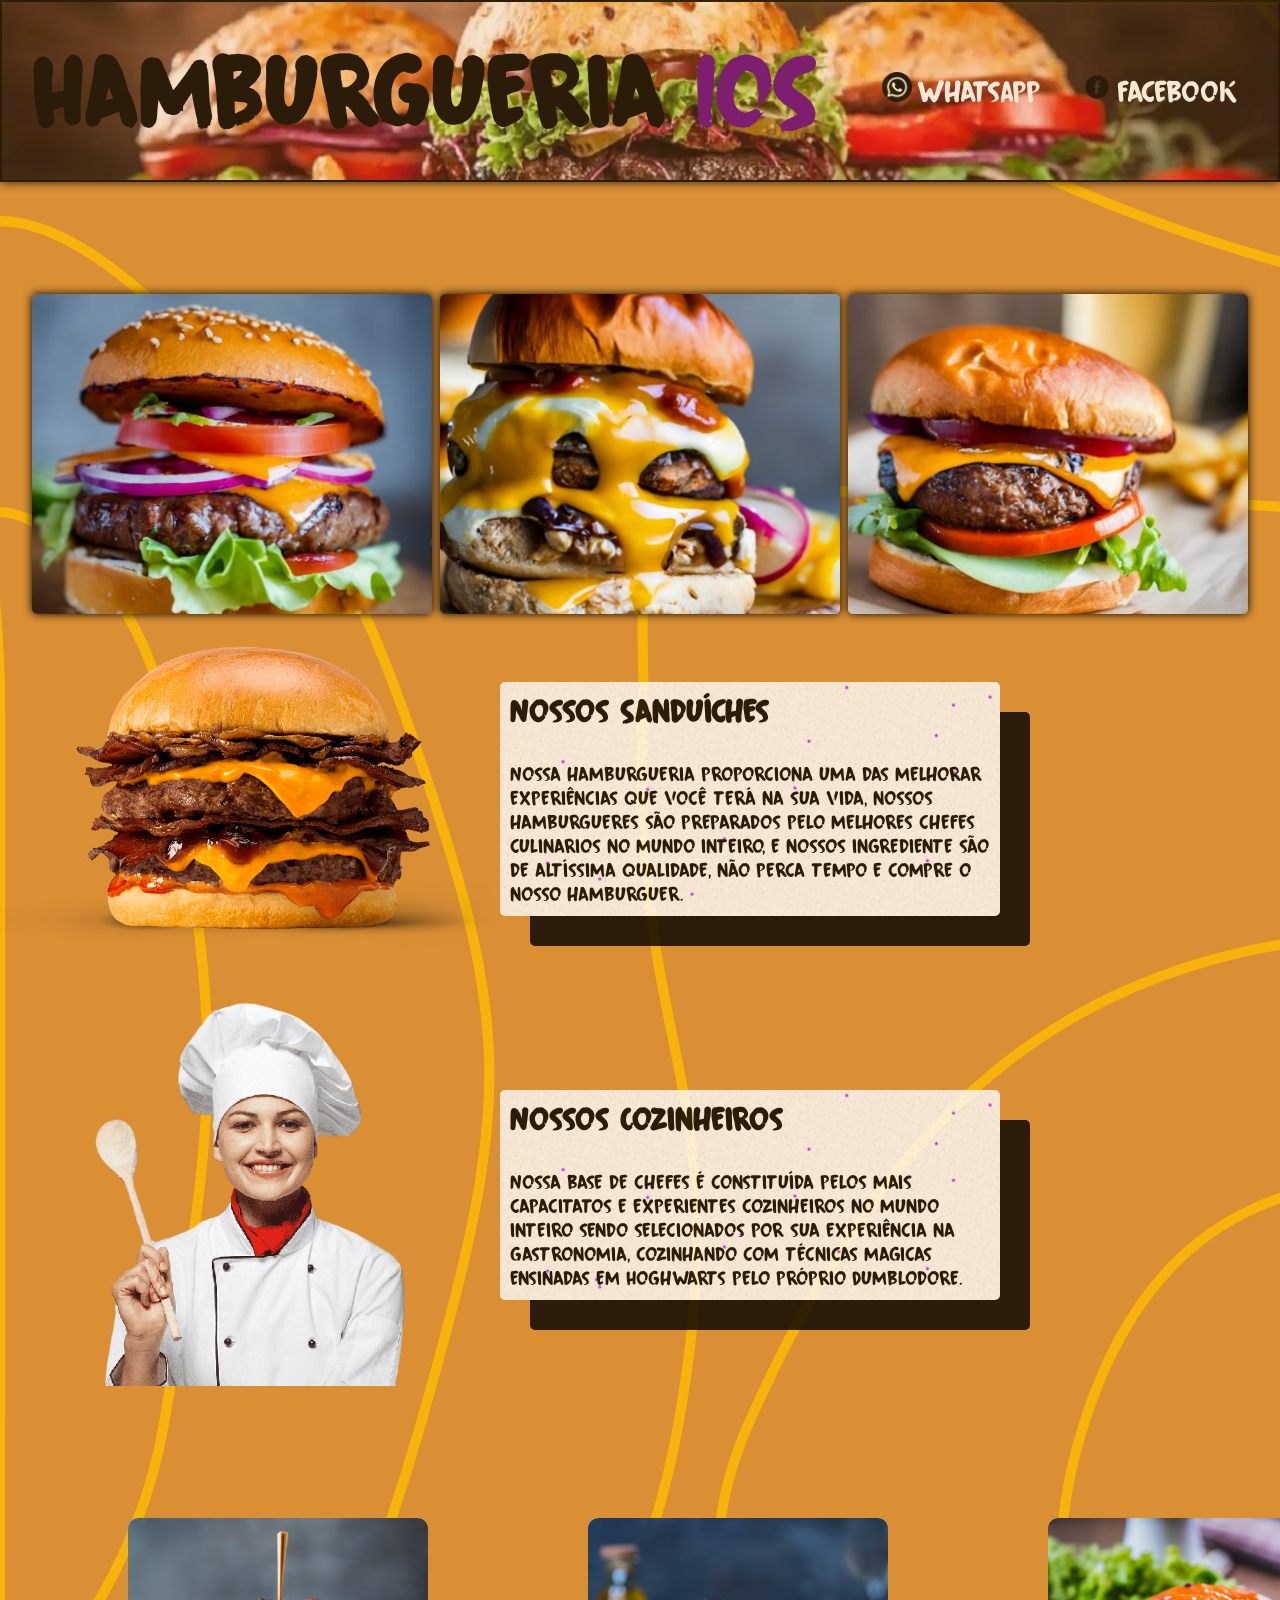
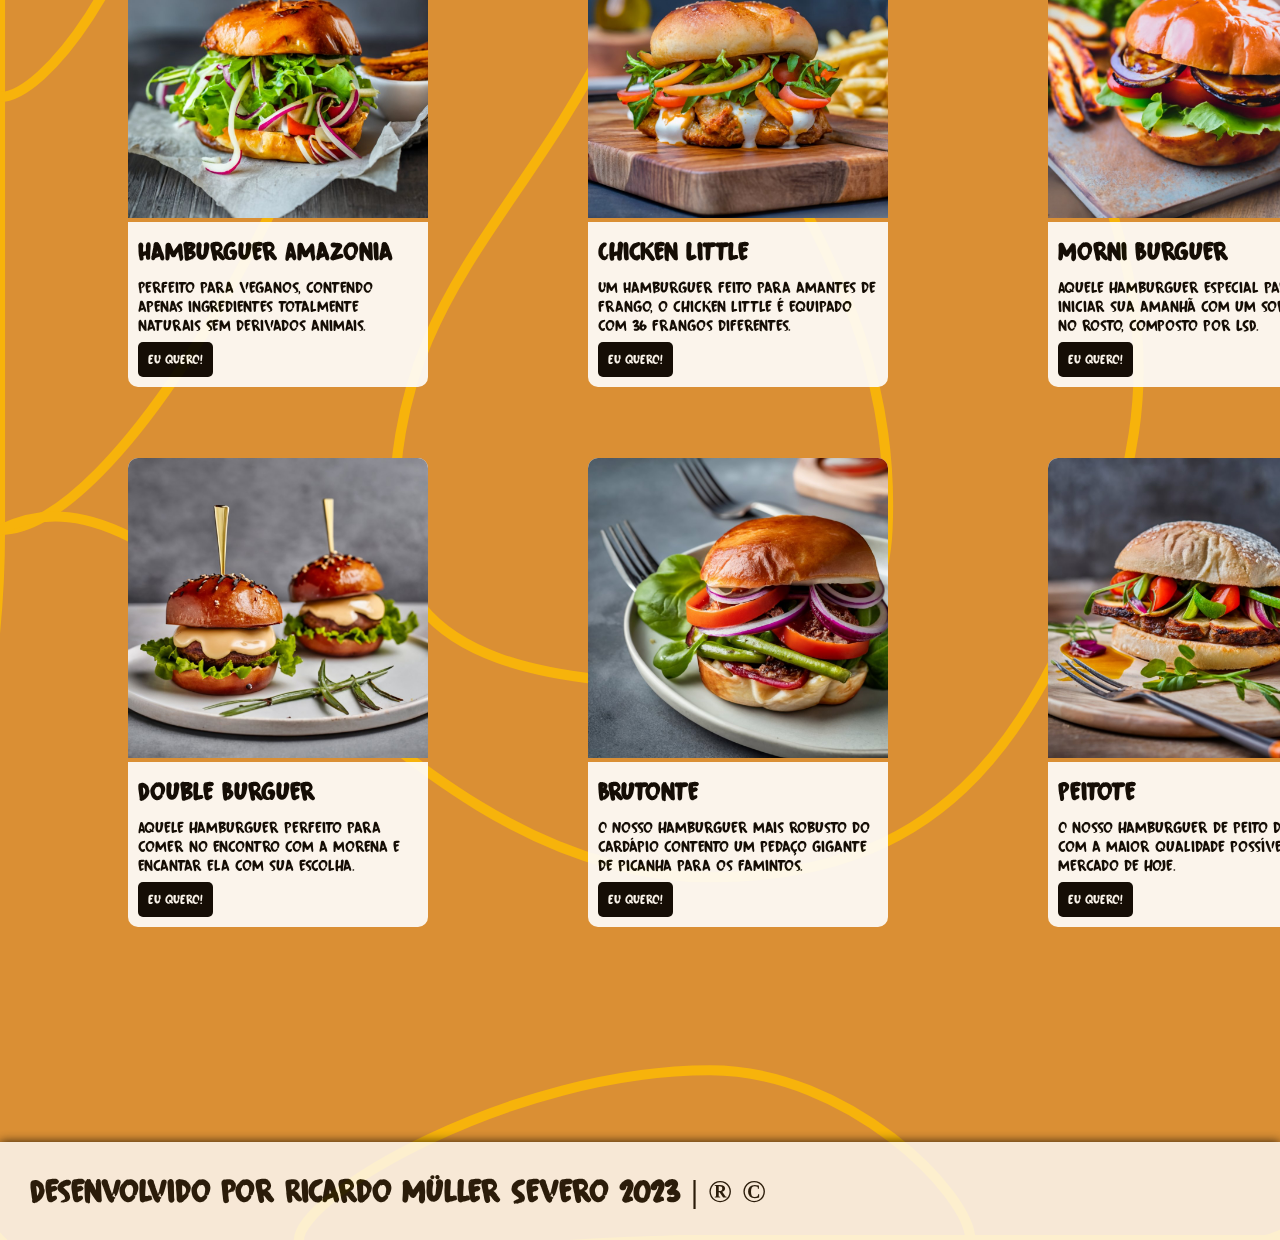
==== index.html @ 2cd0078e "Add files via upload" ====
<!DOCTYPE html>
<html lang="pt-br">

<head>
    <link href="https://unpkg.com/aos@2.3.1/dist/aos.css" rel="stylesheet">
    <script src="https://unpkg.com/aos@2.3.1/dist/aos.js"></script>
    <link rel="shortcut icon" href="hamburguer-icon.png">
    <link rel="stylesheet" href="style.css">
    <meta charset="UTF-8">
    <meta name="viewport" content="width=device-width, initial-scale=1.0">
    <title>Hamburgueria IOS</title>
</head>

<body>
    <header>
        <h1>Hamburgueria <span>IOS</span></h1>

        <li><img src="whatsapp-icon.png" alt="whatsapp-icone"><a
                href="https://www.whatsapp.com/?lang=pt_BR">WhatsApp</a></li>
        <li><img src="facebook-icon.png" alt="facebook-icone"><a href="https://pt-br.facebook.com">Facebook</a>
        </li>
        <li><img src="youtube-icon.webp" alt="youtube-icone"><a href="https://www.youtube.com">Youtube</a></li>


    </header>
    <main>
        <div class="mostruario">

            <div style="background-image: url(hamburguer1.jpg);"></div>
            <div style="background-image: url(double_cheeseburguer.jpg);"></div>
            <div style="background-image: url(hamburguer3.jpg);"></div>
        </div>
        <section class="main-observacoes">
            <div><img src="burger_sandwich.png" alt="foto-de-hamburguer"></div>
            <div class="texto">
                <h1>Nossos Sanduíches</h1>
                <p>Nossa hamburgueria proporciona uma das melhorar experiências que você terá na sua vida, nossos
                    hamburgueres são preparados pelo melhores chefes culinarios no mundo inteiro, e nossos
                    ingrediente são de altíssima qualidade, não perca tempo e compre o nosso hamburguer.</p>
            </div>
            <div><img src="chefe2-removebg-preview.png" alt="cozinheira-foto"></div>
            <div class="texto2">
                <h1>Nossos Cozinheiros</h1>
                <p>Nossa base de chefes é constituída pelos mais capacitatos e experientes cozinheiros no mundo inteiro
                    sendo selecionados por sua experiência na gastronomia, cozinhando com técnicas magicas ensinadas em
                    Hoghwarts pelo próprio Dumblodore.</p>
            </div>

        </section>
        <div class="menu-burguers">
            <div>
                <img src="menu-burguer1.jpg" alt="">
                <div class="menu-text">
                    <h1>Hamburguer Amazonia</h1>
                    <p>Perfeito para veganos, contendo apenas ingredientes totalmente naturais sem derivados
                        animais.</p>
                        <button><a href="vendido.html">EU QUERO!</a></button>
                </div>
            </div>
            <div>
                <img src="menu-burguer2.jpg" alt="">
                <div class="menu-text">
                    <h1>Chicken Little</h1>
                    <p>Um Hamburguer feito para amantes de frango, o chicken little é equipado com 36 frangos
                        diferentes.</p>
                    <button><a href="vendido.html">EU QUERO!</a></button>
                </div>
            </div>
            <div>
                <img src="menu-burguer3.jpg" alt="">
                <div class="menu-text">
                    <h1>Morni Burguer</h1>
                    <p>Aquele hamburguer especial para iniciar sua amanhã com um sorriso no rosto, composto por LSD.</p>
                    <button><a href="vendido.html">EU QUERO!</a></button>
                </div>
            </div>
            <div>
                <img src="menu-burguer4.jpg" alt="">
                <div class="menu-text">
                    <h1>Double Burguer</h1>
                    <p>Aquele hamburguer perfeito para comer no encontro com a morena e encantar ela com sua escolha.
                    </p>
                    <button><a href="vendido.html">EU QUERO!</a></button>
                </div>
            </div>
            <div>
                <img src="menu-burguer5.jpg" alt="">
                <div class="menu-text">
                    <h1>Brutonte</h1>
                    <p>O Nosso hamburguer mais robusto do cardápio contento um pedaço gigante de picanha para os
                        famintos.</p>
                        <button><a href="vendido.html">EU QUERO!</a></button>
                </div>
            </div>
            <div>
                <img src="menu-burguer6.jpg" alt="">
                <div class="menu-text">
                    <h1>Peitote</h1>
                    <p>O nosso hamburguer de peito de peru, com a maior qualidade possível no mercado de hoje.</p>
                    <button><a href="vendido.html">EU QUERO!</a></button>
                </div>
            </div>
        </div>
    </main>
    <footer>
        <h1>Desenvolvido por Ricardo Müller Severo 2023 | &reg; &copy;</h1>
    </footer>

    <script>
        AOS.init();
    </script>
</body>

</html>
---- style.css ----
@charset "utf-8";

@font-face {
    font-family: font1;
    src: url(fingerfood\ DEMO.otf);
}

* {
    margin: 0;
    padding: 0;
    box-sizing: border-box;
    font-family: font1;
}

header {
    padding: 30px;
    opacity: 0.8;
    margin-bottom: 5em;
    border: 2px solid black;
    box-shadow: 0px 0px 10px;
    display: grid;
    grid-template-columns: 850px 200px 200px 200px;
    background-image: url(header-background.webp);
    background-repeat: no-repeat;
    background-position: center;
    background-size: cover;
}

main {
    overflow: hidden;
    padding-bottom: 10%;
}


header h1 {
    font-size: 100px;
    color: black;
}

header li {
    margin-top: 8%;
    list-style: none;
    margin-top: 40px;
}

header li img {
    height: 30px;
}


header a {
    text-decoration: none;
    color: white;
    padding: 5px;
    font-size: 30px;
}

header span {
    color: rgb(102, 4, 125);
}

body {
    background-image: url("data:image/svg+xml,%3csvg xmlns='http://www.w3.org/2000/svg' version='1.1' xmlns:xlink='http://www.w3.org/1999/xlink' xmlns:svgjs='http://svgjs.dev/svgjs' width='1440' height='560' preserveAspectRatio='none' viewBox='0 0 1440 560'%3e%3cg mask='url(%26quot%3b%23SvgjsMask1015%26quot%3b)' fill='none'%3e%3crect width='1440' height='560' x='0' y='0' fill='rgba(218%2c 143%2c 52%2c 1)'%3e%3c/rect%3e%3cpath d='M140 102.31C122.99 106.67 127.44 120.3 126.76 140C124.39 209.14 145.71 212.56 133.91 280C121.22 352.56 75.69 361.6 77.78 420C78.74 446.82 110.89 450.43 140 450.43C159.5 450.43 174.03 440.91 175 420C177.99 355.7 123.44 335 147.92 280C175.94 217.05 214.17 184.11 280 184.11C345.03 184.11 346.18 230.64 409.63 280C416.18 285.1 414.84 293.02 420 293.02C425.12 293.02 423.66 285.04 430.18 280C493.66 230.93 488.06 205.9 560 184.8C622.97 166.33 638.93 174.34 700 200.87C748.5 221.94 745.88 235.63 779.13 280C815.88 329.04 818.62 387.69 840 387.69C858.92 387.69 841.37 331.03 859.72 280C885.91 207.18 935.34 188.65 929.09 140C925.48 111.94 884.83 130.38 840 126.58C770.28 120.66 767.89 134.28 700 120.56C627.89 105.99 631.21 74.51 560 70C491.21 65.64 490.93 95.03 420 102.81C350.93 110.39 350 100.86 280 100.73C210 100.61 199.61 87.03 140 102.31' stroke='rgba(247%2c 179%2c 11%2c 1)' stroke-width='2'%3e%3c/path%3e%3cpath d='M966.58 0C995.69 18.52 973.42 89.09 980 89.09C986.57 89.09 963.87 18.47 992.89 0C1033.87 -26.08 1056.44 0 1120 0C1190 0 1190 0 1260 0C1330 0 1330 0 1400 0C1470 0 1505 -35 1540 0C1575 35 1540 70 1540 140C1540 183.75 1550.65 187.12 1540 227.5C1532.19 257.12 1503.08 252.88 1503.08 280C1503.08 311.44 1530.83 309.84 1540 344.62C1549.29 379.84 1540 382.31 1540 420C1540 490 1575 525 1540 560C1505 595 1470 560 1400 560C1330 560 1330 560 1260 560C1246.66 560 1244.3 566.9 1233.33 560C1174.3 522.83 1171.07 471.85 1120 471.85C1080.4 471.85 1094.51 533.23 1052 560C1024.51 577.31 1016 560 980 560C910 560 910 560 840 560C770 560 770 560 700 560C630 560 630 560 560 560C490 560 490 560 420 560C350 560 350 560 280 560C210 560 210 560 140 560C70 560 35 595 0 560C-35 525 0 490 0 420C0 350 0 350 0 280C0 210 0 210 0 140C0 70 -35 35 0 0C35 -35 70 0 140 0C210 0 210 0 280 0C350 0 350 0 420 0C490 0 490 0 560 0C630 0 630 0 700 0C770 0 770 0 840 0C903.29 0 925.69 -26.02 966.58 0' stroke='rgba(247%2c 179%2c 11%2c 1)' stroke-width='2'%3e%3c/path%3e%3cpath d='M560 386.57C540.98 386.57 519.27 397.35 519.27 420C519.27 476.28 542.24 544.44 560 544.44C577.34 544.44 589.47 478.54 589.47 420C589.47 399.6 576.08 386.57 560 386.57' stroke='rgba(247%2c 179%2c 11%2c 1)' stroke-width='2'%3e%3c/path%3e%3cpath d='M0 43.61C22.43 43.61 59.85 84.28 79.46 140C101.45 202.47 101.56 215.27 83.19 280C61.83 355.27 22.37 420 0 420C-19.23 420 0 350 0 280C0 210 0 210 0 140C0 91.81 -17.3 43.61 0 43.61' stroke='rgba(247%2c 179%2c 11%2c 1)' stroke-width='2'%3e%3c/path%3e%3cpath d='M280 58.05C217.14 46.37 161 15.29 161 0C161 -13.74 220.5 0 280 0C350 0 350 0 420 0C486.95 0 553.91 -11.66 553.91 0C553.91 12.4 488.95 33.51 420 48.12C351.99 62.53 346.64 70.43 280 58.05' stroke='rgba(247%2c 179%2c 11%2c 1)' stroke-width='2'%3e%3c/path%3e%3cpath d='M700 71.94C627.64 51.35 563.68 19.09 563.68 0C563.68 -16.88 631.84 0 700 0C770 0 770 0 840 0C879.32 0 918.63 -16.28 918.63 0C918.63 23.03 888.36 62.72 840 78.63C779.05 98.69 765.8 90.66 700 71.94' stroke='rgba(247%2c 179%2c 11%2c 1)' stroke-width='2'%3e%3c/path%3e%3cpath d='M1035.47 140C1054.6 77.83 1012.18 44.34 1038.95 0C1054.44 -25.66 1079.47 0 1120 0C1180.39 0 1188.94 -13.96 1240.78 0C1258.94 4.89 1241.54 32.6 1260 37.69C1321.15 54.54 1331.72 53.28 1400 43.88C1468.54 34.44 1466.67 20.99 1533.64 0C1536.67 -0.95 1539.86 -3.04 1540 0C1543.04 66.96 1540 70 1540 140C1540 156.4 1547.55 158.79 1540 172.81C1509.86 228.79 1464.62 224.64 1464.62 280C1464.62 344.19 1504.21 345.45 1540 411.92C1541.9 415.45 1540 415.96 1540 420C1540 490 1575 525 1540 560C1505 595 1470 560 1400 560C1362.66 560 1357.63 573.3 1325.33 560C1287.63 544.48 1292.67 531.17 1260 502.35C1213.34 461.17 1212.91 461.65 1166.67 420C1142.91 398.6 1149.23 381.73 1120 376.25C1055.9 364.23 1035.42 410.28 980 385C929.92 362.16 909.01 331.04 909.01 280C909.01 234.33 942.09 233.55 980 191.58C1005.32 163.55 1025.12 173.62 1035.47 140' stroke='rgba(247%2c 179%2c 11%2c 1)' stroke-width='2'%3e%3c/path%3e%3cpath d='M213.96 280C225.23 245.41 247.09 232.05 280 232.05C312.51 232.05 316.78 251.49 344.81 280C386.78 322.68 382.54 327.1 420 374.42C437.96 397.1 455.64 393.62 455.64 420C455.64 481.75 462.74 525.83 420 550.67C374.92 576.87 343.56 518.6 280 522.08C258.4 523.26 271.15 554.18 249.67 560C201.15 573.14 194.83 560 140 560C70 560 35 595 0 560C-35 525 -33.12 436.92 0 420C36.88 401.16 74.49 488.48 140 488.48C183.87 488.48 202.96 464.5 218.75 420C239.94 360.26 194.61 339.38 213.96 280' stroke='rgba(247%2c 179%2c 11%2c 1)' stroke-width='2'%3e%3c/path%3e%3cpath d='M493.82 280C493.82 254.83 524.92 231.47 560 231.47C605.9 231.47 610.02 252.45 655.79 280C680.02 294.59 680.73 295.01 700 315.74C745.81 365.01 785.96 365.69 785.96 420C785.96 482.29 738.97 548.95 700 548.95C663.75 548.95 674.59 479.88 635.53 420C604.59 372.57 600.5 374.34 560 334.33C529.64 304.34 493.82 306.26 493.82 280' stroke='rgba(247%2c 179%2c 11%2c 1)' stroke-width='2'%3e%3c/path%3e%3cpath d='M0 100.98C9.08 100.98 27.85 116.25 32.16 140C44.08 205.76 43.52 213.07 32.46 280C27.44 310.38 8.73 334.63 0 334.63C-7.5 334.63 0 307.32 0 280C0 210 0 210 0 140C0 120.49 -7 100.98 0 100.98' stroke='rgba(247%2c 179%2c 11%2c 1)' stroke-width='2'%3e%3c/path%3e%3cpath d='M280 15.37C263.05 15.37 248.5 4.05 248.5 0C248.5 -3.64 264.25 0 280 0C332.5 0 385 -3.82 385 0C385 3.86 331.3 15.37 280 15.37' stroke='rgba(247%2c 179%2c 11%2c 1)' stroke-width='2'%3e%3c/path%3e%3cpath d='M700 23.33C675.79 19.3 655.79 6.19 655.79 0C655.79 -5.47 677.89 0 700 0C770 0 770 0 840 0C855.34 0 870.68 -6.35 870.68 0C870.68 8.99 860.17 27.92 840 30.68C774.83 39.59 767.9 34.64 700 23.33' stroke='rgba(247%2c 179%2c 11%2c 1)' stroke-width='2'%3e%3c/path%3e%3cpath d='M1101.51 140C1125.63 81.9 1077.59 56.08 1085 0C1086.84 -13.92 1102.5 0 1120 0C1146.08 0 1162.03 -18.81 1172.16 0C1199.72 51.19 1180.57 70.68 1195.38 140C1210.49 210.68 1253.05 234.39 1232 280C1215.36 316.06 1176.6 296.12 1120 303.33C1050.6 312.16 1043.35 321.22 980 312.08C962.51 309.56 958.31 295.6 958.31 280C958.31 266.05 967.63 265.07 980 252.98C1039.23 195.07 1073.13 208.39 1101.51 140' stroke='rgba(247%2c 179%2c 11%2c 1)' stroke-width='2'%3e%3c/path%3e%3cpath d='M1291.11 140C1319.57 98.22 1346.11 96.12 1400 96.12C1447.97 96.12 1489.59 103.11 1494.84 140C1502.67 195.05 1459.82 209.68 1426.15 280C1412.4 308.71 1423.89 338.05 1400 338.05C1348.19 338.05 1301.68 329 1274.74 280C1247.23 229.97 1256.94 190.16 1291.11 140' stroke='rgba(247%2c 179%2c 11%2c 1)' stroke-width='2'%3e%3c/path%3e%3cpath d='M557.45 280C557.45 279.03 558.65 278.13 560 278.13C561.76 278.13 563.68 279.02 563.68 280C563.68 281 561.75 282.09 560 282.09C558.64 282.09 557.45 281.01 557.45 280' stroke='rgba(247%2c 179%2c 11%2c 1)' stroke-width='2'%3e%3c/path%3e%3cpath d='M262.5 420C262.5 351.85 259.95 280 280 280C302.04 280 346.67 362.43 346.67 420C346.67 447.02 308.68 449.17 280 449.17C266.59 449.17 262.5 436.43 262.5 420' stroke='rgba(247%2c 179%2c 11%2c 1)' stroke-width='2'%3e%3c/path%3e%3cpath d='M681.58 420C681.58 404.69 689.78 390.21 700 390.21C711.27 390.21 724.56 404.48 724.56 420C724.56 437.8 711.13 456.84 700 456.84C689.64 456.84 681.58 438 681.58 420' stroke='rgba(247%2c 179%2c 11%2c 1)' stroke-width='2'%3e%3c/path%3e%3cpath d='M1244.44 420C1244.44 372.81 1250.16 320 1260 320C1270.01 320 1284.14 375.22 1284.14 420C1284.14 432.09 1271.36 433.73 1260 433.73C1251.51 433.73 1244.44 429.68 1244.44 420' stroke='rgba(247%2c 179%2c 11%2c 1)' stroke-width='2'%3e%3c/path%3e%3cpath d='M58.95 560C58.95 551.3 101.04 526.52 140 526.52C167.23 526.52 191.33 550.89 191.33 560C191.33 567.63 165.67 560 140 560C99.47 560 58.95 568.04 58.95 560' stroke='rgba(247%2c 179%2c 11%2c 1)' stroke-width='2'%3e%3c/path%3e%3c/g%3e%3cdefs%3e%3cmask id='SvgjsMask1015'%3e%3crect width='1440' height='560' fill='white'%3e%3c/rect%3e%3c/mask%3e%3c/defs%3e%3c/svg%3e");
    background-repeat: no-repeat;
    background-size: cover;
}

.texto {
    padding: 10px;
    border-radius: 5px;
    box-shadow: 30px 30px 0px;
    color: black;
    opacity: 0.8;
    background-color: #FFFFFF;
    background-image: url("data:image/svg+xml,%3Csvg xmlns='http://www.w3.org/2000/svg' viewBox='0 0 2000 1500'%3E%3Cdefs%3E%3Crect stroke='%23FFFFFF' stroke-width='0.3' width='1' height='1' id='s'/%3E%3Cpattern id='a' width='3' height='3' patternUnits='userSpaceOnUse' patternTransform='rotate(65 1000 750) scale(16.25) translate(-938.46 -703.85)'%3E%3Cuse fill='%23fcfcfc' href='%23s' y='2'/%3E%3Cuse fill='%23fcfcfc' href='%23s' x='1' y='2'/%3E%3Cuse fill='%23fafafa' href='%23s' x='2' y='2'/%3E%3Cuse fill='%23fafafa' href='%23s'/%3E%3Cuse fill='%23f7f7f7' href='%23s' x='2'/%3E%3Cuse fill='%23f7f7f7' href='%23s' x='1' y='1'/%3E%3C/pattern%3E%3Cpattern id='b' width='7' height='11' patternUnits='userSpaceOnUse' patternTransform='rotate(65 1000 750) scale(16.25) translate(-938.46 -703.85)'%3E%3Cg fill='%23f5f5f5'%3E%3Cuse href='%23s'/%3E%3Cuse href='%23s' y='5' /%3E%3Cuse href='%23s' x='1' y='10'/%3E%3Cuse href='%23s' x='2' y='1'/%3E%3Cuse href='%23s' x='2' y='4'/%3E%3Cuse href='%23s' x='3' y='8'/%3E%3Cuse href='%23s' x='4' y='3'/%3E%3Cuse href='%23s' x='4' y='7'/%3E%3Cuse href='%23s' x='5' y='2'/%3E%3Cuse href='%23s' x='5' y='6'/%3E%3Cuse href='%23s' x='6' y='9'/%3E%3C/g%3E%3C/pattern%3E%3Cpattern id='h' width='5' height='13' patternUnits='userSpaceOnUse' patternTransform='rotate(65 1000 750) scale(16.25) translate(-938.46 -703.85)'%3E%3Cg fill='%23f5f5f5'%3E%3Cuse href='%23s' y='5'/%3E%3Cuse href='%23s' y='8'/%3E%3Cuse href='%23s' x='1' y='1'/%3E%3Cuse href='%23s' x='1' y='9'/%3E%3Cuse href='%23s' x='1' y='12'/%3E%3Cuse href='%23s' x='2'/%3E%3Cuse href='%23s' x='2' y='4'/%3E%3Cuse href='%23s' x='3' y='2'/%3E%3Cuse href='%23s' x='3' y='6'/%3E%3Cuse href='%23s' x='3' y='11'/%3E%3Cuse href='%23s' x='4' y='3'/%3E%3Cuse href='%23s' x='4' y='7'/%3E%3Cuse href='%23s' x='4' y='10'/%3E%3C/g%3E%3C/pattern%3E%3Cpattern id='c' width='17' height='13' patternUnits='userSpaceOnUse' patternTransform='rotate(65 1000 750) scale(16.25) translate(-938.46 -703.85)'%3E%3Cg fill='%23f2f2f2'%3E%3Cuse href='%23s' y='11'/%3E%3Cuse href='%23s' x='2' y='9'/%3E%3Cuse href='%23s' x='5' y='12'/%3E%3Cuse href='%23s' x='9' y='4'/%3E%3Cuse href='%23s' x='12' y='1'/%3E%3Cuse href='%23s' x='16' y='6'/%3E%3C/g%3E%3C/pattern%3E%3Cpattern id='d' width='19' height='17' patternUnits='userSpaceOnUse' patternTransform='rotate(65 1000 750) scale(16.25) translate(-938.46 -703.85)'%3E%3Cg fill='%23FFFFFF'%3E%3Cuse href='%23s' y='9'/%3E%3Cuse href='%23s' x='16' y='5'/%3E%3Cuse href='%23s' x='14' y='2'/%3E%3Cuse href='%23s' x='11' y='11'/%3E%3Cuse href='%23s' x='6' y='14'/%3E%3C/g%3E%3Cg fill='%23efefef'%3E%3Cuse href='%23s' x='3' y='13'/%3E%3Cuse href='%23s' x='9' y='7'/%3E%3Cuse href='%23s' x='13' y='10'/%3E%3Cuse href='%23s' x='15' y='4'/%3E%3Cuse href='%23s' x='18' y='1'/%3E%3C/g%3E%3C/pattern%3E%3Cpattern id='e' width='47' height='53' patternUnits='userSpaceOnUse' patternTransform='rotate(65 1000 750) scale(16.25) translate(-938.46 -703.85)'%3E%3Cg fill='%23B929FF'%3E%3Cuse href='%23s' x='2' y='5'/%3E%3Cuse href='%23s' x='16' y='38'/%3E%3Cuse href='%23s' x='46' y='42'/%3E%3Cuse href='%23s' x='29' y='20'/%3E%3C/g%3E%3C/pattern%3E%3Cpattern id='f' width='59' height='71' patternUnits='userSpaceOnUse' patternTransform='rotate(65 1000 750) scale(16.25) translate(-938.46 -703.85)'%3E%3Cg fill='%23B929FF'%3E%3Cuse href='%23s' x='33' y='13'/%3E%3Cuse href='%23s' x='27' y='54'/%3E%3Cuse href='%23s' x='55' y='55'/%3E%3C/g%3E%3C/pattern%3E%3Cpattern id='g' width='139' height='97' patternUnits='userSpaceOnUse' patternTransform='rotate(65 1000 750) scale(16.25) translate(-938.46 -703.85)'%3E%3Cg fill='%23B929FF'%3E%3Cuse href='%23s' x='11' y='8'/%3E%3Cuse href='%23s' x='51' y='13'/%3E%3Cuse href='%23s' x='17' y='73'/%3E%3Cuse href='%23s' x='99' y='57'/%3E%3C/g%3E%3C/pattern%3E%3C/defs%3E%3Crect fill='url(%23a)' width='100%25' height='100%25'/%3E%3Crect fill='url(%23b)' width='100%25' height='100%25'/%3E%3Crect fill='url(%23h)' width='100%25' height='100%25'/%3E%3Crect fill='url(%23c)' width='100%25' height='100%25'/%3E%3Crect fill='url(%23d)' width='100%25' height='100%25'/%3E%3Crect fill='url(%23e)' width='100%25' height='100%25'/%3E%3Crect fill='url(%23f)' width='100%25' height='100%25'/%3E%3Crect fill='url(%23g)' width='100%25' height='100%25'/%3E%3C/svg%3E");
    background-size: cover;
}

.texto2 {
    padding: 10px;
    border-radius: 5px;
    box-shadow: 30px 30px 0px;
    color: black;
    opacity: 0.8;
    background-color: #FFFFFF;
    background-image: url("data:image/svg+xml,%3Csvg xmlns='http://www.w3.org/2000/svg' viewBox='0 0 2000 1500'%3E%3Cdefs%3E%3Crect stroke='%23FFFFFF' stroke-width='0.3' width='1' height='1' id='s'/%3E%3Cpattern id='a' width='3' height='3' patternUnits='userSpaceOnUse' patternTransform='rotate(65 1000 750) scale(16.25) translate(-938.46 -703.85)'%3E%3Cuse fill='%23fcfcfc' href='%23s' y='2'/%3E%3Cuse fill='%23fcfcfc' href='%23s' x='1' y='2'/%3E%3Cuse fill='%23fafafa' href='%23s' x='2' y='2'/%3E%3Cuse fill='%23fafafa' href='%23s'/%3E%3Cuse fill='%23f7f7f7' href='%23s' x='2'/%3E%3Cuse fill='%23f7f7f7' href='%23s' x='1' y='1'/%3E%3C/pattern%3E%3Cpattern id='b' width='7' height='11' patternUnits='userSpaceOnUse' patternTransform='rotate(65 1000 750) scale(16.25) translate(-938.46 -703.85)'%3E%3Cg fill='%23f5f5f5'%3E%3Cuse href='%23s'/%3E%3Cuse href='%23s' y='5' /%3E%3Cuse href='%23s' x='1' y='10'/%3E%3Cuse href='%23s' x='2' y='1'/%3E%3Cuse href='%23s' x='2' y='4'/%3E%3Cuse href='%23s' x='3' y='8'/%3E%3Cuse href='%23s' x='4' y='3'/%3E%3Cuse href='%23s' x='4' y='7'/%3E%3Cuse href='%23s' x='5' y='2'/%3E%3Cuse href='%23s' x='5' y='6'/%3E%3Cuse href='%23s' x='6' y='9'/%3E%3C/g%3E%3C/pattern%3E%3Cpattern id='h' width='5' height='13' patternUnits='userSpaceOnUse' patternTransform='rotate(65 1000 750) scale(16.25) translate(-938.46 -703.85)'%3E%3Cg fill='%23f5f5f5'%3E%3Cuse href='%23s' y='5'/%3E%3Cuse href='%23s' y='8'/%3E%3Cuse href='%23s' x='1' y='1'/%3E%3Cuse href='%23s' x='1' y='9'/%3E%3Cuse href='%23s' x='1' y='12'/%3E%3Cuse href='%23s' x='2'/%3E%3Cuse href='%23s' x='2' y='4'/%3E%3Cuse href='%23s' x='3' y='2'/%3E%3Cuse href='%23s' x='3' y='6'/%3E%3Cuse href='%23s' x='3' y='11'/%3E%3Cuse href='%23s' x='4' y='3'/%3E%3Cuse href='%23s' x='4' y='7'/%3E%3Cuse href='%23s' x='4' y='10'/%3E%3C/g%3E%3C/pattern%3E%3Cpattern id='c' width='17' height='13' patternUnits='userSpaceOnUse' patternTransform='rotate(65 1000 750) scale(16.25) translate(-938.46 -703.85)'%3E%3Cg fill='%23f2f2f2'%3E%3Cuse href='%23s' y='11'/%3E%3Cuse href='%23s' x='2' y='9'/%3E%3Cuse href='%23s' x='5' y='12'/%3E%3Cuse href='%23s' x='9' y='4'/%3E%3Cuse href='%23s' x='12' y='1'/%3E%3Cuse href='%23s' x='16' y='6'/%3E%3C/g%3E%3C/pattern%3E%3Cpattern id='d' width='19' height='17' patternUnits='userSpaceOnUse' patternTransform='rotate(65 1000 750) scale(16.25) translate(-938.46 -703.85)'%3E%3Cg fill='%23FFFFFF'%3E%3Cuse href='%23s' y='9'/%3E%3Cuse href='%23s' x='16' y='5'/%3E%3Cuse href='%23s' x='14' y='2'/%3E%3Cuse href='%23s' x='11' y='11'/%3E%3Cuse href='%23s' x='6' y='14'/%3E%3C/g%3E%3Cg fill='%23efefef'%3E%3Cuse href='%23s' x='3' y='13'/%3E%3Cuse href='%23s' x='9' y='7'/%3E%3Cuse href='%23s' x='13' y='10'/%3E%3Cuse href='%23s' x='15' y='4'/%3E%3Cuse href='%23s' x='18' y='1'/%3E%3C/g%3E%3C/pattern%3E%3Cpattern id='e' width='47' height='53' patternUnits='userSpaceOnUse' patternTransform='rotate(65 1000 750) scale(16.25) translate(-938.46 -703.85)'%3E%3Cg fill='%23B929FF'%3E%3Cuse href='%23s' x='2' y='5'/%3E%3Cuse href='%23s' x='16' y='38'/%3E%3Cuse href='%23s' x='46' y='42'/%3E%3Cuse href='%23s' x='29' y='20'/%3E%3C/g%3E%3C/pattern%3E%3Cpattern id='f' width='59' height='71' patternUnits='userSpaceOnUse' patternTransform='rotate(65 1000 750) scale(16.25) translate(-938.46 -703.85)'%3E%3Cg fill='%23B929FF'%3E%3Cuse href='%23s' x='33' y='13'/%3E%3Cuse href='%23s' x='27' y='54'/%3E%3Cuse href='%23s' x='55' y='55'/%3E%3C/g%3E%3C/pattern%3E%3Cpattern id='g' width='139' height='97' patternUnits='userSpaceOnUse' patternTransform='rotate(65 1000 750) scale(16.25) translate(-938.46 -703.85)'%3E%3Cg fill='%23B929FF'%3E%3Cuse href='%23s' x='11' y='8'/%3E%3Cuse href='%23s' x='51' y='13'/%3E%3Cuse href='%23s' x='17' y='73'/%3E%3Cuse href='%23s' x='99' y='57'/%3E%3C/g%3E%3C/pattern%3E%3C/defs%3E%3Crect fill='url(%23a)' width='100%25' height='100%25'/%3E%3Crect fill='url(%23b)' width='100%25' height='100%25'/%3E%3Crect fill='url(%23h)' width='100%25' height='100%25'/%3E%3Crect fill='url(%23c)' width='100%25' height='100%25'/%3E%3Crect fill='url(%23d)' width='100%25' height='100%25'/%3E%3Crect fill='url(%23e)' width='100%25' height='100%25'/%3E%3Crect fill='url(%23f)' width='100%25' height='100%25'/%3E%3Crect fill='url(%23g)' width='100%25' height='100%25'/%3E%3C/svg%3E");
    background-size: cover;
}



.mostruario {
    margin: 2em;
    height: 20em;
    gap: 0.5em;
    display: flex;
}


.mostruario div {
    flex: 1;
    background-size: cover;
    background-repeat: no-repeat;
    background-position: center;
    transition: all 0.5s;
    box-shadow: 0px 0px 10px;
    border-radius: 5px;
}

.mostruario div:hover {
    flex: 1.3;
}

.mostruario:hover div:not(:hover) {
    opacity: 0.5;
}

.main-observacoes {
    width: 100%;
    height: 100%;
    display: grid;
    grid-template-columns: 100px 500px;
    gap: 25em;
    row-gap: 3em;
    align-items: center;
    color: rgba(0, 0, 0, 0.67);
}

.main-observacoes h1 {
    margin-bottom: 1em;
}

.main-observacoes p {
    font-size: 20px;
}


.main-observacoes img {
    width: 500px;
}

.menu-burguers {
    width: 100%;
    height: 100%;
    display: grid;
    grid-template-columns: 300px 300px 300px;
    grid-template-rows: 300px 300px;
    gap: 10em;
    row-gap: 15em;
    margin: 10%;
}

.menu-burguers img {
    height: 300px;
    width: 100%;
    height: 100%;
    background: white;
    border-radius: 10px 10px 0px 0px;
}

.menu-burguers h1 {
    font-size: 25px;
    margin-top: 5px;
    margin-bottom: 0.5em;
}


.menu-burguers button {
    margin-top: 0.5em;
    padding: 10px;
    border-radius: 5px;
    cursor: pointer;
    background-color: black;
    color: white;
    border: 0;
    transition: 0.5s;
}

.menu-burguers button:hover {
    background-color: rgb(14, 146, 14);
    transition: 0.5s;
}

.menu-text {
    background-color: white;
    padding: 10px;
    border-radius: 0px 0px 10px 10px;
    opacity: 0.9;
}

.menu-text a{
    text-decoration: none;
    color: white;
}




footer {
    margin-top: 10%;
    padding: 30px;
    background-color: white;
    opacity: 0.8;
    box-shadow: 0px 0px 10px;
}
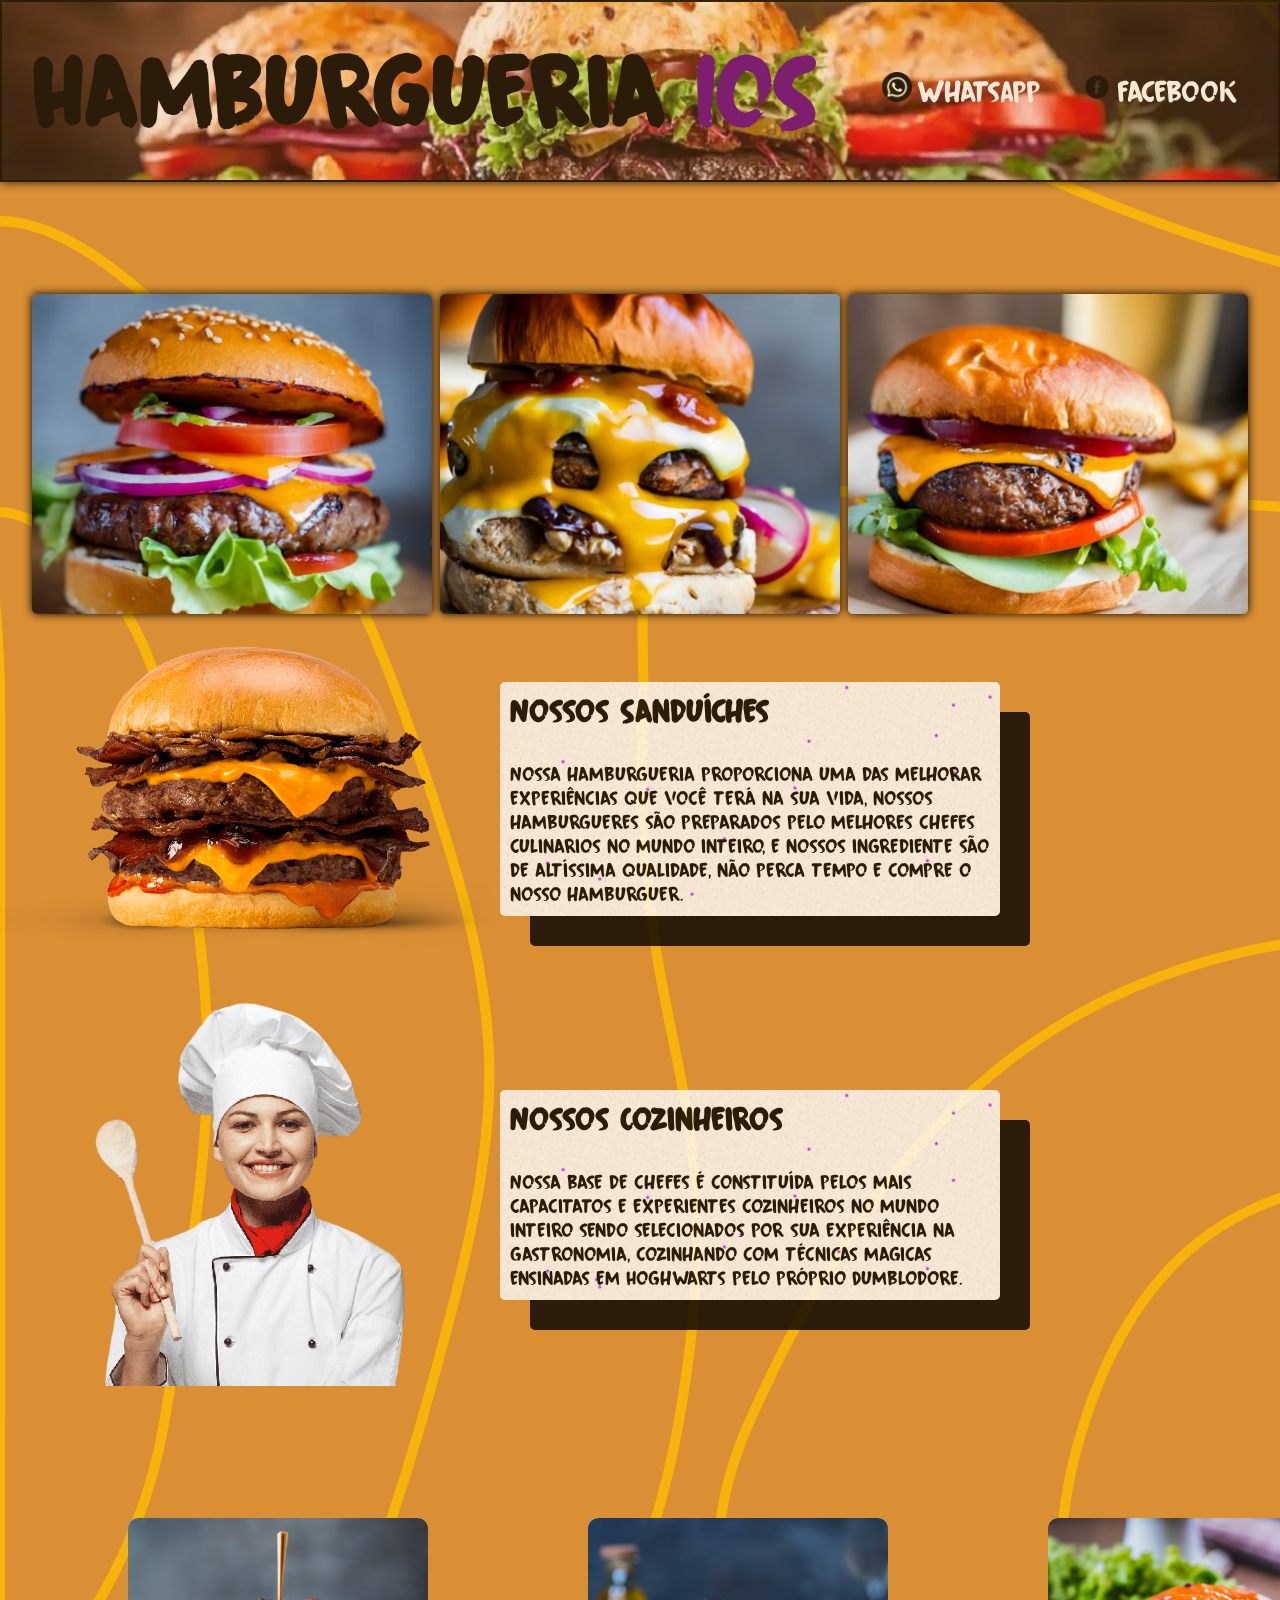
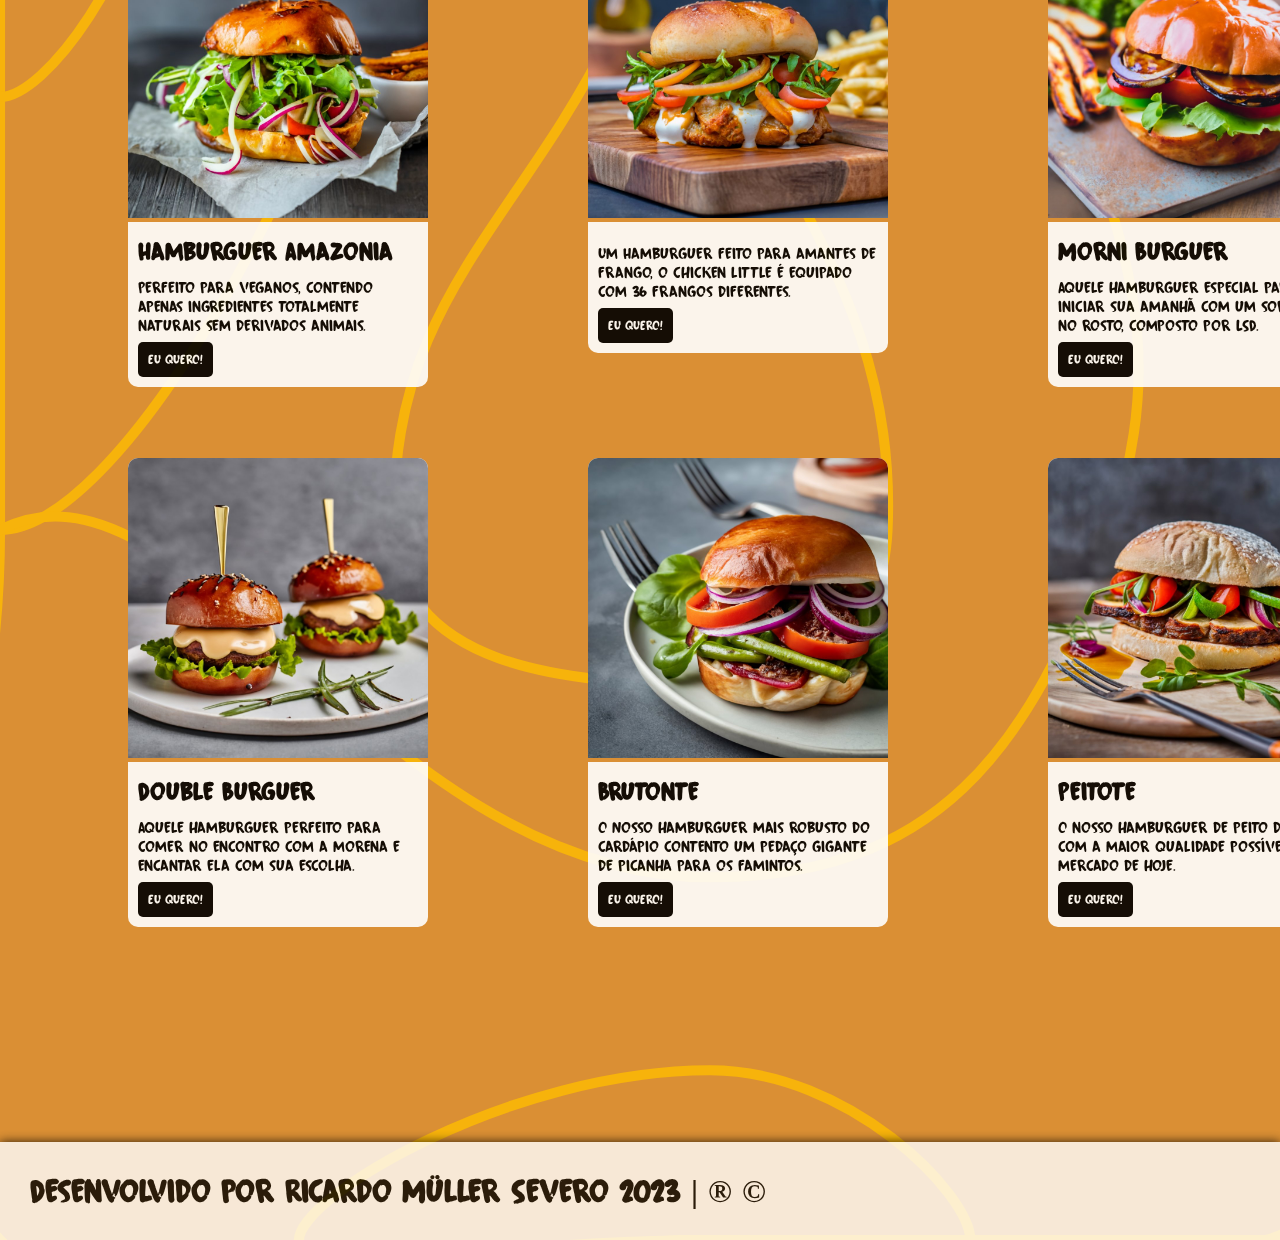
==== commit 8979047d: "mudanca" ====
--- a/index.html
+++ b/index.html
@@ -60,7 +60,7 @@
             <div>
                 <img src="menu-burguer2.jpg" alt="">
                 <div class="menu-text">
-                    <h1>Chicken Little</h1>
+                    <h1></h1>
                     <p>Um Hamburguer feito para amantes de frango, o chicken little é equipado com 36 frangos
                         diferentes.</p>
                     <button><a href="vendido.html">EU QUERO!</a></button>
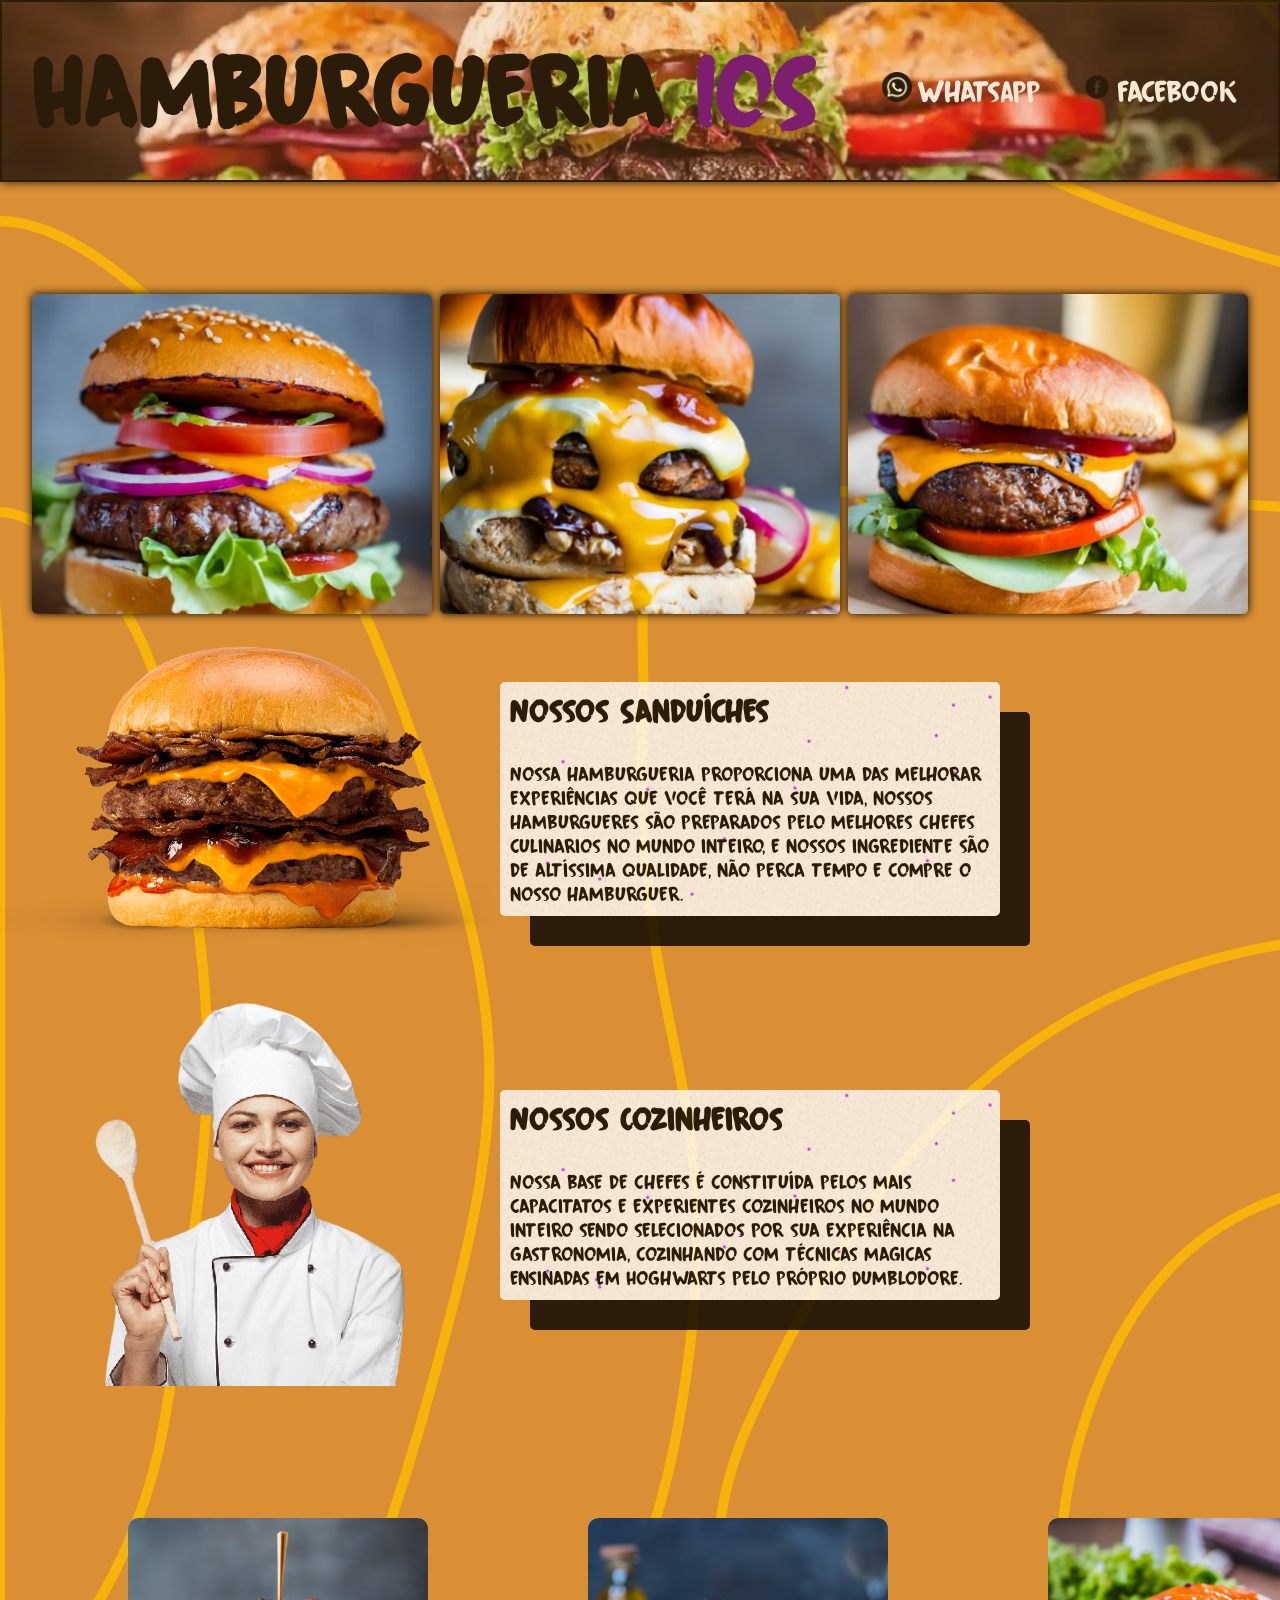
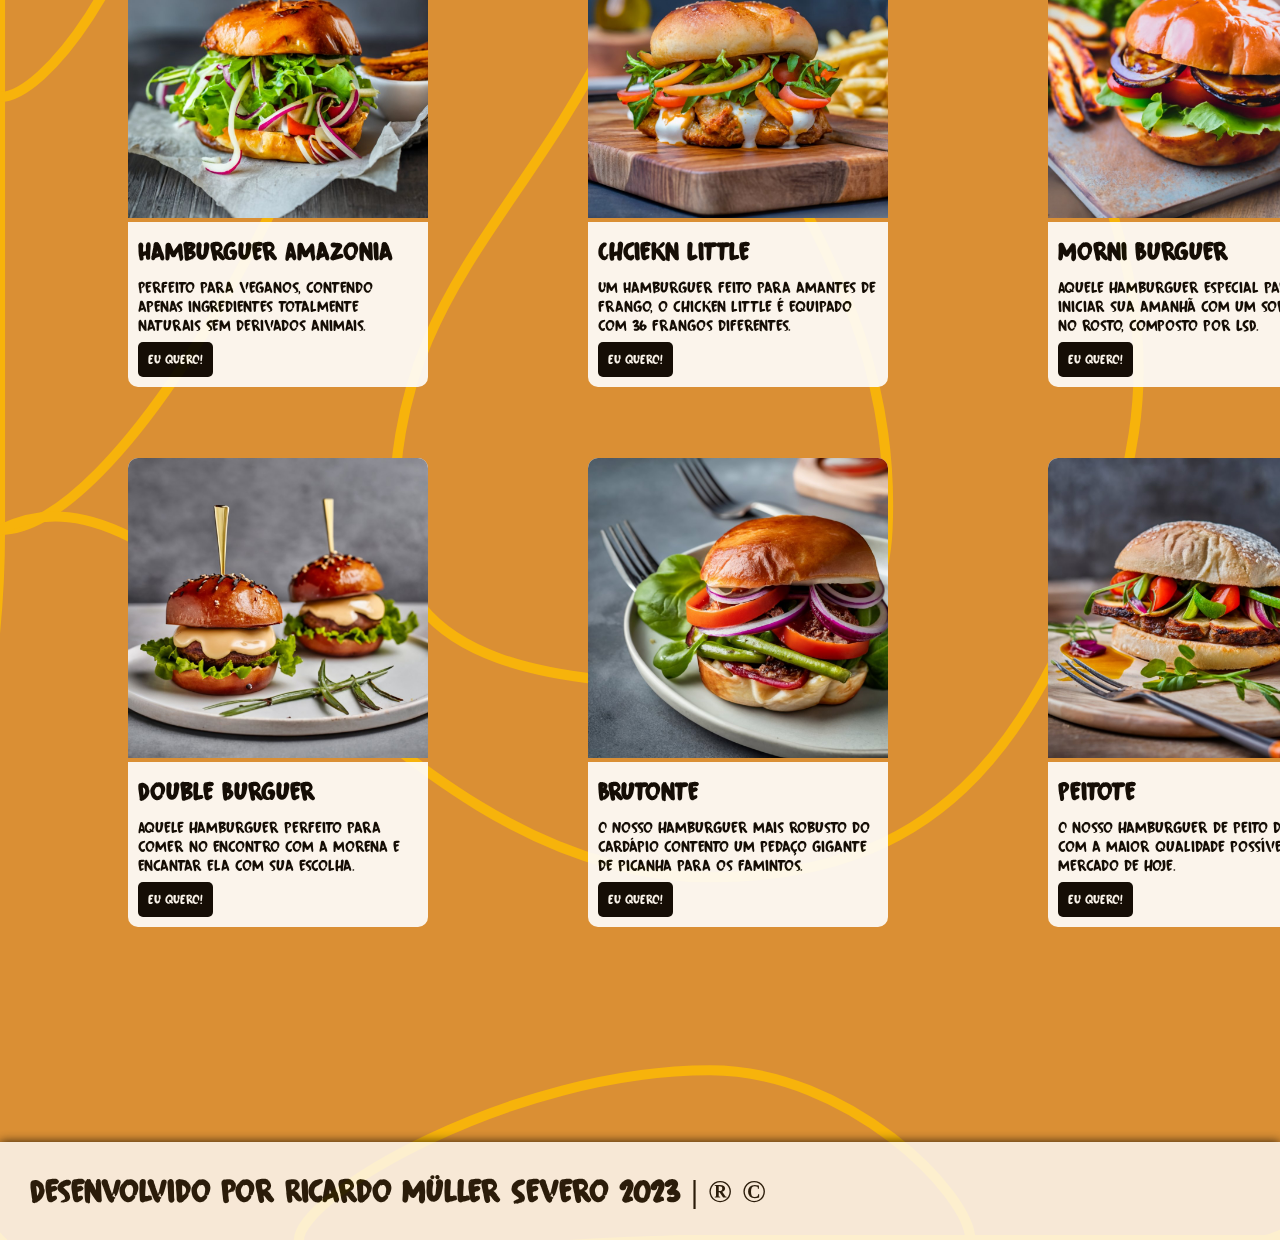
==== commit 44b5c33d: "Update index.html" ====
--- a/index.html
+++ b/index.html
@@ -60,7 +60,7 @@
             <div>
                 <img src="menu-burguer2.jpg" alt="">
                 <div class="menu-text">
-                    <h1></h1>
+                    <h1>Chciekn Little</h1>
                     <p>Um Hamburguer feito para amantes de frango, o chicken little é equipado com 36 frangos
                         diferentes.</p>
                     <button><a href="vendido.html">EU QUERO!</a></button>
@@ -111,4 +111,4 @@
     </script>
 </body>
 
-</html>+</html>
